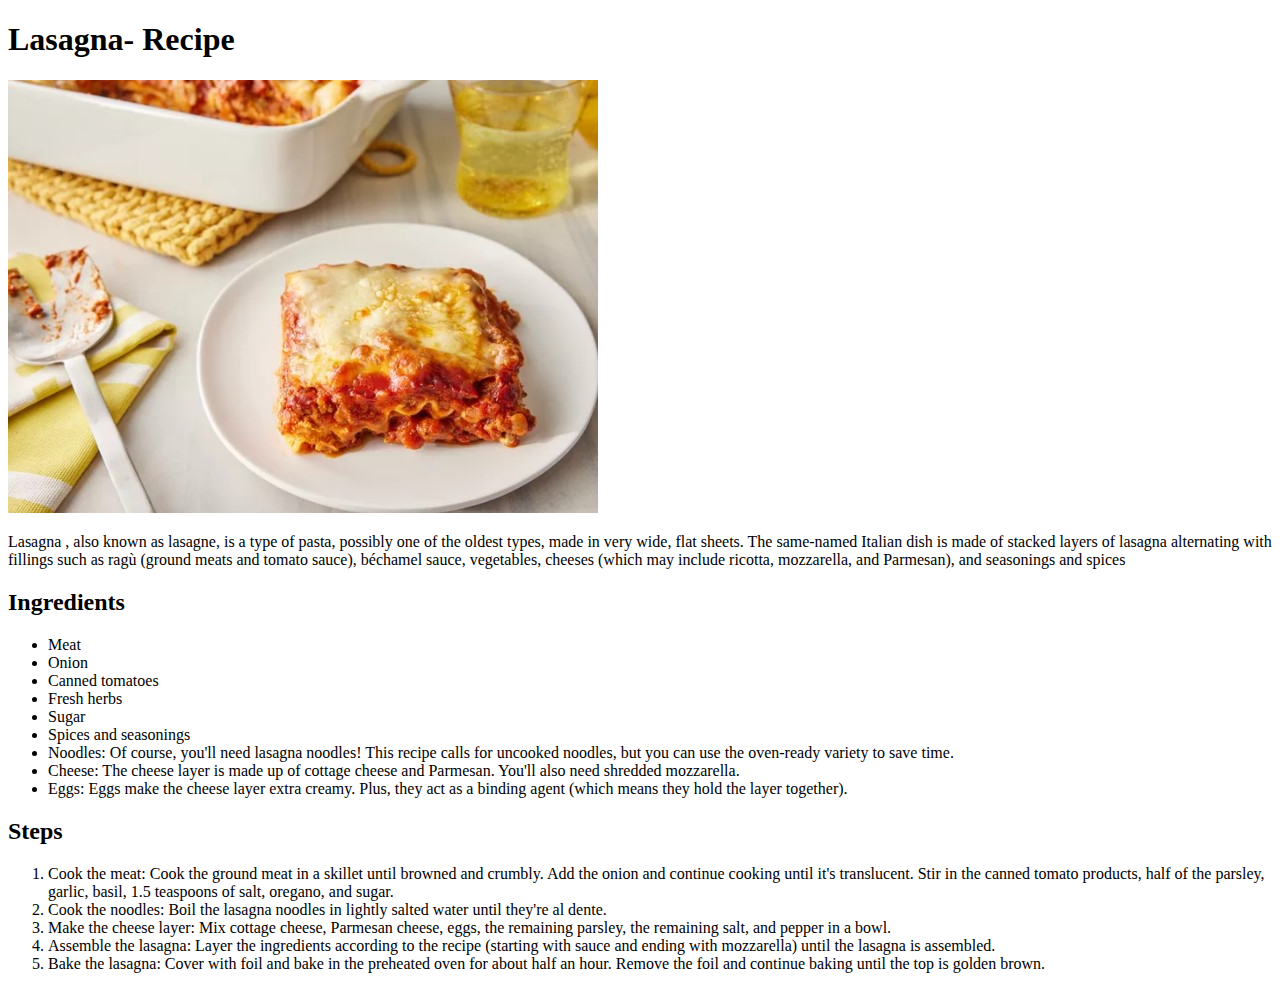
==== recipes/lasagna.html @ edeb25e2 "adding index and recipes pages/images" ====
<!DOCTYPE html>
<html lang="en">
<head>
  <meta charset="UTF-8">
  <meta name="viewport" content="width=device-width, initial-scale=1.0">
  <title> Odin Recipes - Spaghetti</title>
</head>
<body>
  <h1>Lasagna- Recipe</h1>

  <img src="images/lasagna.jpg" alt="finished spaghetti">
  <p>Lasagna , also known as lasagne, is a type of pasta, possibly one of the oldest types, made in very wide, flat sheets. The same-named Italian dish is made of stacked layers of lasagna alternating with fillings such as ragù (ground meats and tomato sauce), béchamel sauce, vegetables, cheeses (which may include ricotta, mozzarella, and Parmesan), and seasonings and spices</p>

  <h2>Ingredients</h2>

  <ul>
    <li>Meat</li>
    <li>Onion</li>
    <li>Canned tomatoes</li>
    <li>Fresh herbs</li>
    <li>Sugar</li>
    <li>Spices and seasonings</li>
    <li>Noodles: Of course, you'll need lasagna noodles! This recipe calls for uncooked noodles, but you can use the oven-ready variety to save time.</li>
    <li>Cheese: The cheese layer is made up of cottage cheese and Parmesan. You'll also need shredded mozzarella.</li>
    <li>Eggs: Eggs make the cheese layer extra creamy. Plus, they act as a binding agent (which means they hold the layer together).</li>
  </ul>

  <h2>Steps</h2>
  <ol>
    <li>Cook the meat: Cook the ground meat in a skillet until browned and crumbly. Add the onion and continue cooking until it's translucent. Stir in the canned tomato products, half of the parsley, garlic, basil, 1.5 teaspoons of salt, oregano, and sugar.</li>
    <li>Cook the noodles: Boil the lasagna noodles in lightly salted water until they're al dente.</li>
    <li>Make the cheese layer: Mix cottage cheese, Parmesan cheese, eggs, the remaining parsley, the remaining salt, and pepper in a bowl.</li>
    <li>Assemble the lasagna: Layer the ingredients according to the recipe (starting with sauce and ending with mozzarella) until the lasagna is assembled.</li>
    <li>Bake the lasagna: Cover with foil and bake in the preheated oven for about half an hour. Remove the foil and continue baking until the top is golden brown.</li>
  </ol>

</body>
</html>
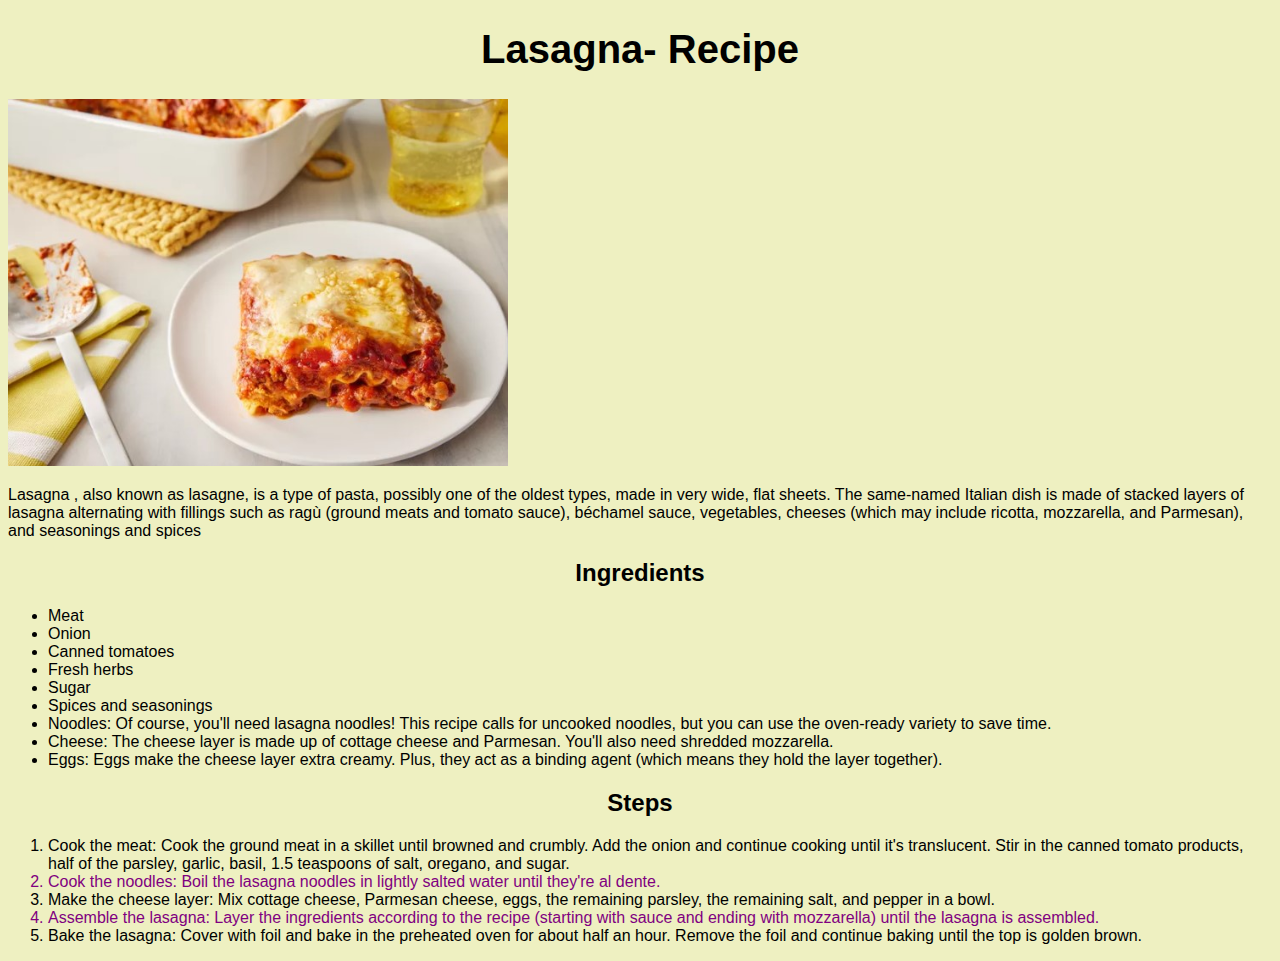
==== commit b70f1ca7: "Adding External CSS and css rules to each html file" ====
--- a/recipes/lasagna.html
+++ b/recipes/lasagna.html
@@ -4,14 +4,15 @@
   <meta charset="UTF-8">
   <meta name="viewport" content="width=device-width, initial-scale=1.0">
   <title> Odin Recipes - Spaghetti</title>
+  <link rel="stylesheet" href="style/style.css">
 </head>
 <body>
-  <h1>Lasagna- Recipe</h1>
+  <h1 class="header">Lasagna- Recipe</h1>
 
-  <img src="images/lasagna.jpg" alt="finished spaghetti">
+  <img class="recipe-img" src="images/lasagna.jpg" alt="finished spaghetti">
   <p>Lasagna , also known as lasagne, is a type of pasta, possibly one of the oldest types, made in very wide, flat sheets. The same-named Italian dish is made of stacked layers of lasagna alternating with fillings such as ragù (ground meats and tomato sauce), béchamel sauce, vegetables, cheeses (which may include ricotta, mozzarella, and Parmesan), and seasonings and spices</p>
 
-  <h2>Ingredients</h2>
+  <h2 class="ingredients">Ingredients</h2>
 
   <ul>
     <li>Meat</li>
@@ -25,12 +26,12 @@
     <li>Eggs: Eggs make the cheese layer extra creamy. Plus, they act as a binding agent (which means they hold the layer together).</li>
   </ul>
 
-  <h2>Steps</h2>
+  <h2 class="steps">Steps</h2>
   <ol>
     <li>Cook the meat: Cook the ground meat in a skillet until browned and crumbly. Add the onion and continue cooking until it's translucent. Stir in the canned tomato products, half of the parsley, garlic, basil, 1.5 teaspoons of salt, oregano, and sugar.</li>
-    <li>Cook the noodles: Boil the lasagna noodles in lightly salted water until they're al dente.</li>
+    <li class="even">Cook the noodles: Boil the lasagna noodles in lightly salted water until they're al dente.</li>
     <li>Make the cheese layer: Mix cottage cheese, Parmesan cheese, eggs, the remaining parsley, the remaining salt, and pepper in a bowl.</li>
-    <li>Assemble the lasagna: Layer the ingredients according to the recipe (starting with sauce and ending with mozzarella) until the lasagna is assembled.</li>
+    <li class="even">Assemble the lasagna: Layer the ingredients according to the recipe (starting with sauce and ending with mozzarella) until the lasagna is assembled.</li>
     <li>Bake the lasagna: Cover with foil and bake in the preheated oven for about half an hour. Remove the foil and continue baking until the top is golden brown.</li>
   </ol>
 
--- a/recipes/style/style.css
+++ b/recipes/style/style.css
@@ -0,0 +1,40 @@
+* {
+  font-family: Verdana, Geneva, Tahoma, sans-serif;
+  background-color: #eef0c1;
+}
+.header {
+  color: #000000;
+  font-size: 40px;
+  text-align: center;
+}
+
+.menu {
+  text-align: center;
+}
+
+.recipe-img {
+  width: 500px;
+  height: auto;
+}
+
+.ingredients {
+text-align: center;
+}
+
+.steps {
+  text-align: center;
+}
+
+ul > .last-ingredient {
+  color: red;
+  font-weight: bold;
+}
+
+ol .even {
+  color: purple
+}
+
+.teaspoon,
+.teaspoon2 {
+  color: green;
+}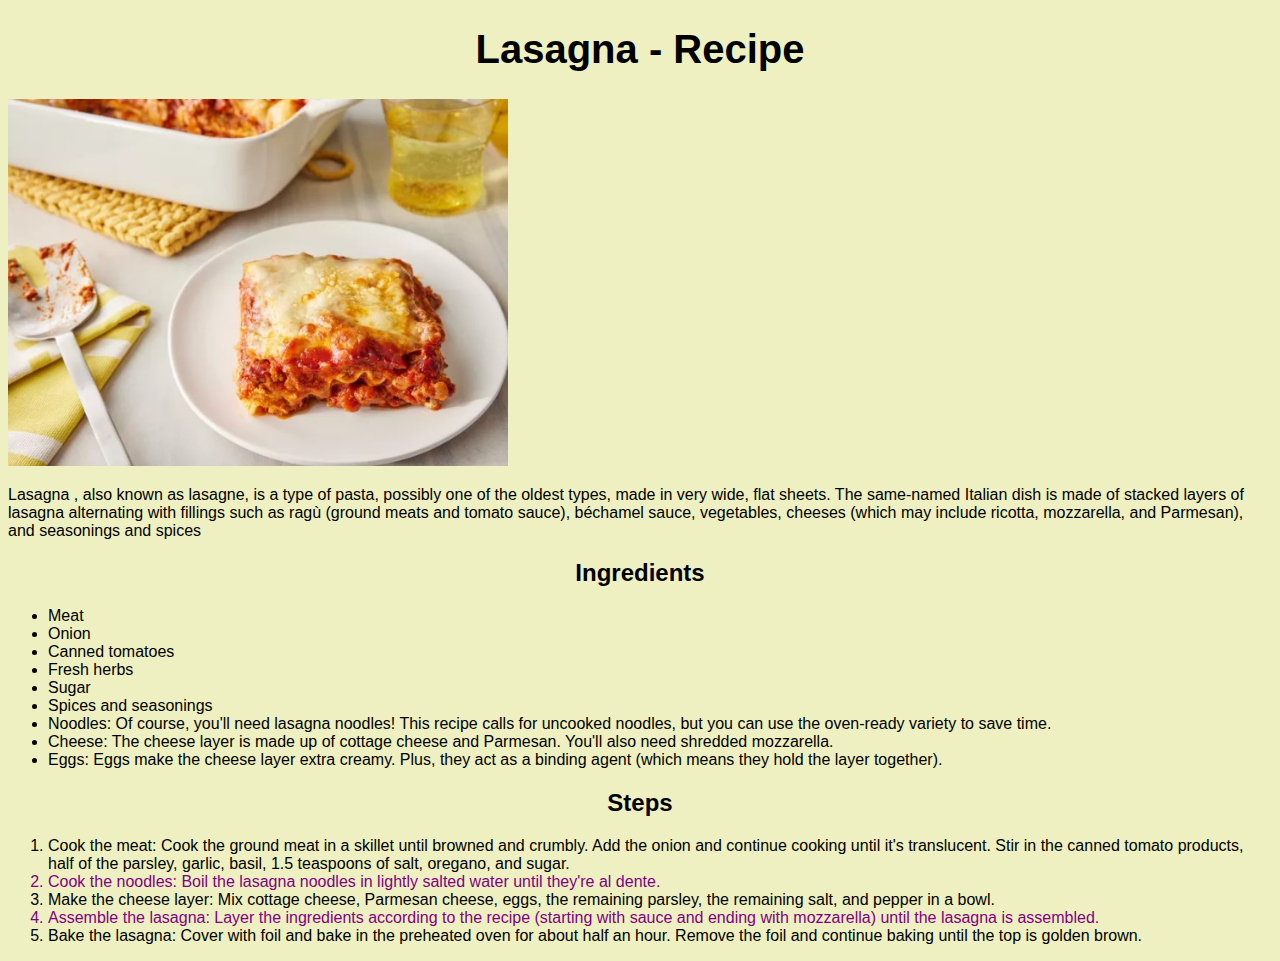
==== commit 596824f9: "Adjusting CSS Files directory" ====
--- a/recipes/lasagna.html
+++ b/recipes/lasagna.html
@@ -4,10 +4,10 @@
   <meta charset="UTF-8">
   <meta name="viewport" content="width=device-width, initial-scale=1.0">
   <title> Odin Recipes - Spaghetti</title>
-  <link rel="stylesheet" href="style/style.css">
+  <link rel="stylesheet" href="../style/style.css">
 </head>
 <body>
-  <h1 class="header">Lasagna- Recipe</h1>
+  <h1 class="header">Lasagna - Recipe</h1>
 
   <img class="recipe-img" src="images/lasagna.jpg" alt="finished spaghetti">
   <p>Lasagna , also known as lasagne, is a type of pasta, possibly one of the oldest types, made in very wide, flat sheets. The same-named Italian dish is made of stacked layers of lasagna alternating with fillings such as ragù (ground meats and tomato sauce), béchamel sauce, vegetables, cheeses (which may include ricotta, mozzarella, and Parmesan), and seasonings and spices</p>
--- a/style/style.css
+++ b/style/style.css
@@ -0,0 +1,40 @@
+* {
+  font-family: Verdana, Geneva, Tahoma, sans-serif;
+  background-color: #eef0c1;
+}
+.header {
+  color: #000000;
+  font-size: 40px;
+  text-align: center;
+}
+
+.menu {
+  text-align: center;
+}
+
+.recipe-img {
+  width: 500px;
+  height: auto;
+}
+
+.ingredients {
+text-align: center;
+}
+
+.steps {
+  text-align: center;
+}
+
+ul > .last-ingredient {
+  color: red;
+  font-weight: bold;
+}
+
+ol .even {
+  color: purple
+}
+
+.teaspoon,
+.teaspoon2 {
+  color: green;
+}